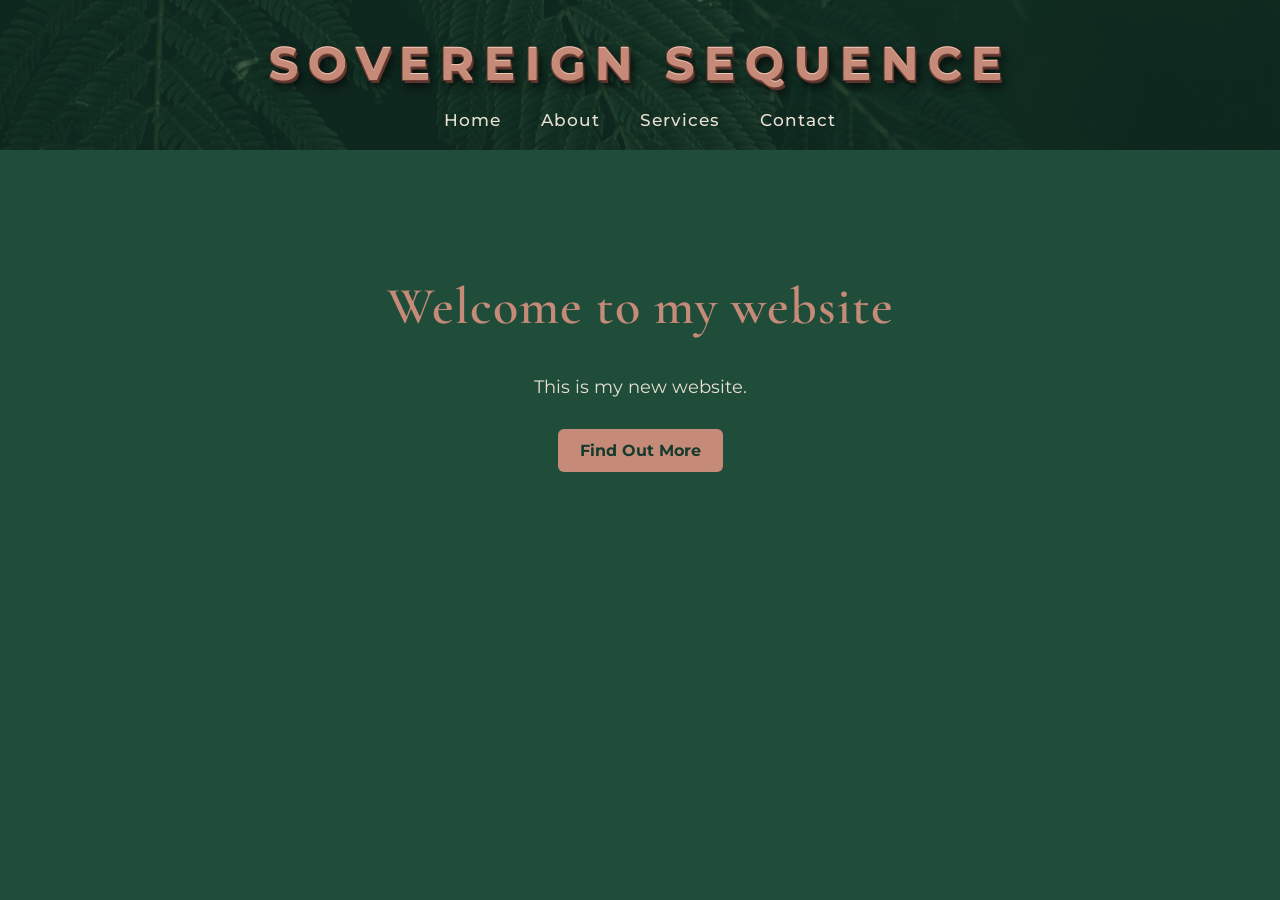
==== index.html @ 803ea630 "Add files via upload" ====
<!DOCTYPE html>
<html>

<head>
    <title>SovSeq site</title>

    <meta name="viewport" content="width=device-width, initial-scale=1.0">

    <link rel="stylesheet" href="style.css">

    <link href="https://fonts.googleapis.com/css2?family=Cormorant+Garamond:wght@500;600;700&family=Montserrat:wght@400;500&display=swap" rel="stylesheet">
</head>

<body>

    <header>

    <div class="logo">
        SOVEREIGN SEQUENCE
    </div>

    <nav>
        <a href="index.html">Home</a>
        <a href="about.html">About</a>
        <a href="services.html">Services</a>
        <a href="contact.html">Contact</a>
    </nav>

</header>

    <main>

        <h1>Welcome to my website</h1>

        <p>This is my new website.</p>

        <a class="button" href="about.html">Find Out More</a>

    </main>

</body>

</html>
---- style.css ----
body {
    margin: 0;
    font-family: 'Montserrat', sans-serif;
    background-color: #1F4D3A;
    color: #E8E0D2;
}

header {
    background-color: #163B2D;
    background-image: linear-gradient(
        rgba(22, 59, 45, 0.55),
        rgba(22, 59, 45, 0.55)
    ),
    url("banner2.jpg");

    background-size: cover;
    background-position: center;
    padding: 35px 20px 20px;
    text-align: center;
}

.logo {
    font-size: 46px;
    font-weight: bold;
    letter-spacing: 10px;
    margin-bottom: 18px;

    color: #C58A78;

    text-shadow:
        0 -1px 0 #F0C9BA,
        1px 1px 0 #6B3D32,
        -1px 1px 0 #6B3D32,
        1px -1px 0 #6B3D32,
        -1px -1px 0 #6B3D32,
        2px 3px 0 #59352D,
        4px 6px 10px rgba(0, 0, 0, 0.85);
}

header a {
    color: #E8E0D2;
    text-decoration: none;
    margin: 0 18px;
    font-size: 17px;
    font-weight: 500;
    letter-spacing: 1px;
    padding-bottom: 6px;
    border-bottom: 1px solid transparent;
    transition: all 0.3s ease;
}

header a:hover {
    color: #C58A78;
    border-bottom: 1px solid #C58A78;
}

main {
    max-width: 900px;
    margin: 70px auto;
    padding: 20px;
    text-align: center;
}

h1 {
    color: #C58A78;
    font-family: 'Cormorant Garamond', serif;
    font-size: 52px;
    font-weight: 600;
    letter-spacing: 1px;
}

p {
    color: #E8E0D2;
    font-size: 18px;
    line-height: 1.6;
}

.button {
    display: inline-block;
    background-color: #C58A78;
    color: #163B2D;
    padding: 12px 22px;
    margin: 10px;
    border-radius: 6px;
    text-decoration: none;
    font-weight: bold;
}

.button:hover {
    background-color: #D5A696;
}

@media (max-width: 600px) {

    header {
        padding: 25px 10px 15px;
    }

    .logo {
        font-size: 36px;
        letter-spacing: 6px;
    }

    header a {
        display: inline-block;
        margin: 8px 7px;
        font-size: 15px;
    }

    main {
        margin: 40px auto;
        padding: 15px;
    }

    h1 {
        font-size: 40px;
    }

    p {
        font-size: 17px;
    }

}
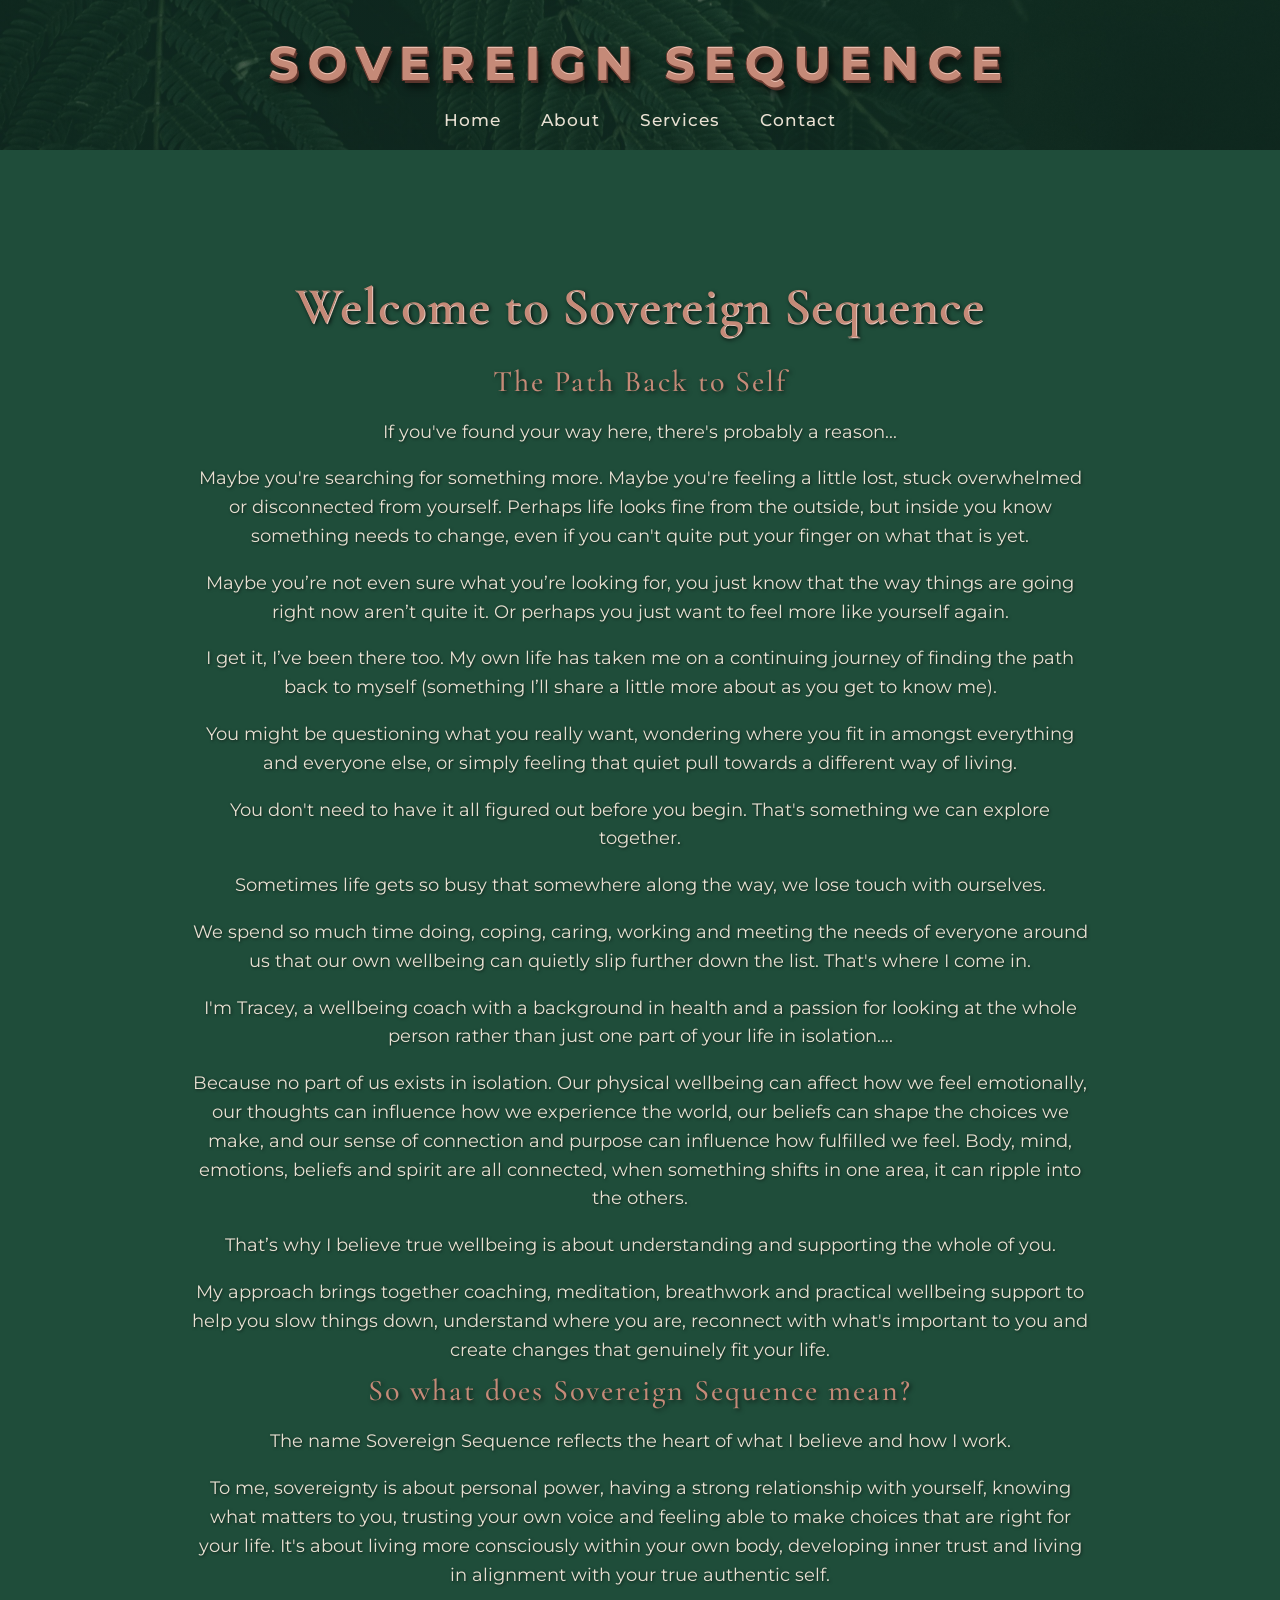
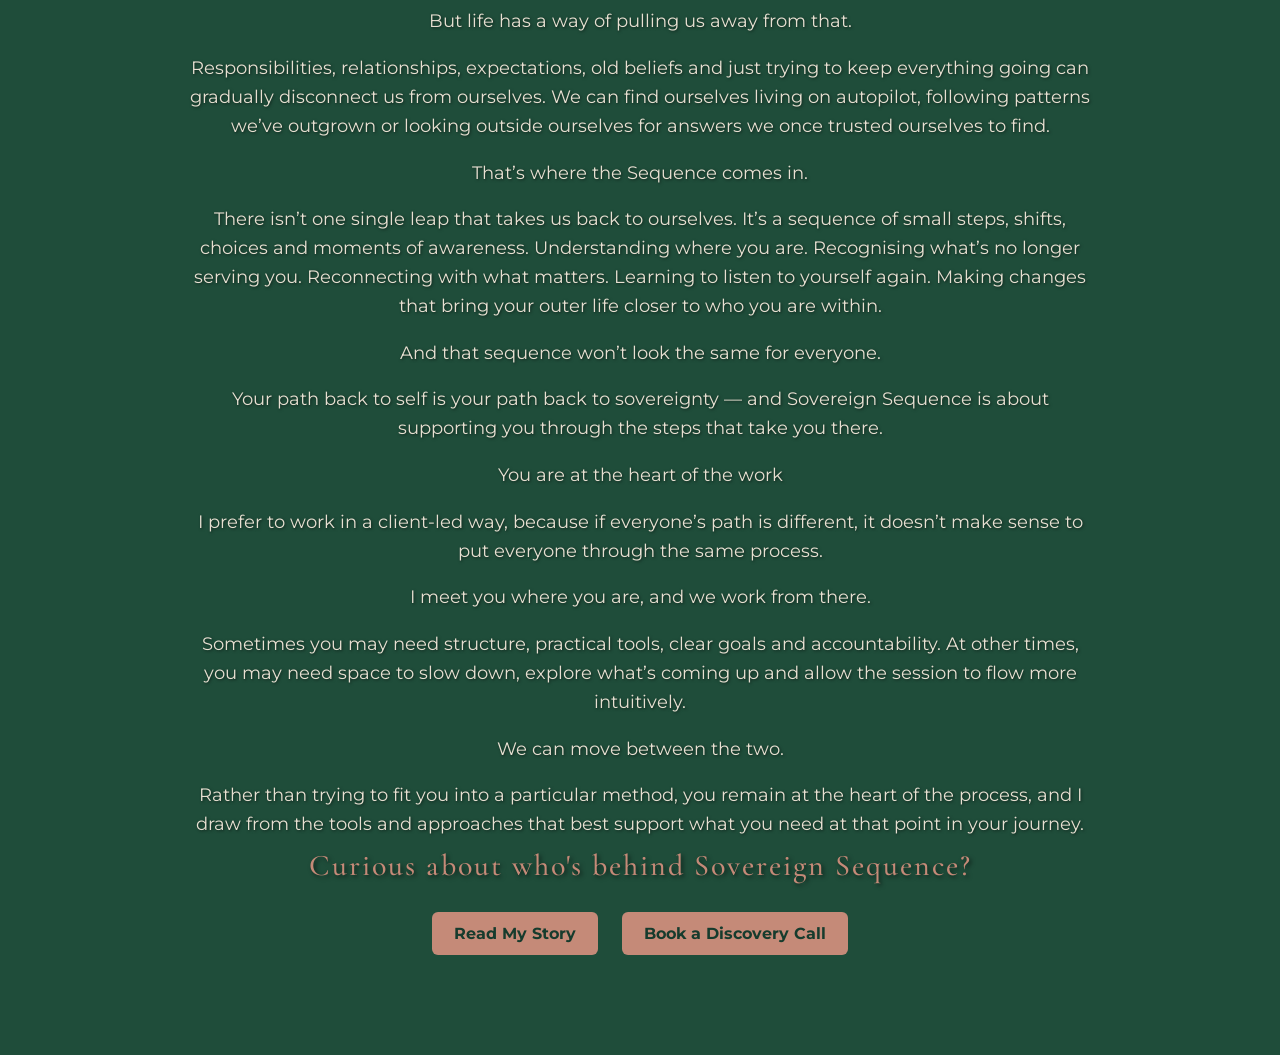
==== commit 0ae2d645: "Add files via upload" ====
--- a/index.html
+++ b/index.html
@@ -30,11 +30,42 @@
 
     <main>
 
-        <h1>Welcome to my website</h1>
+        <h1>Welcome to Sovereign Sequence</h1> <h2>The Path Back to Self</h2>
 
-        <p>This is my new website.</p>
+        <p>If you've found your way here, there's probably a reason...</p>
+        <p>Maybe you're searching for something more. Maybe you're feeling a little lost, stuck overwhelmed or disconnected from yourself. Perhaps life looks fine from the outside, but inside you know something needs to change, even if you can't quite put your finger on what that is yet.</p>
+<p>Maybe you’re not even sure what you’re looking for, you just know that the way things are going right now aren’t quite it. Or perhaps you just want to feel more like yourself again.</p>
+<p>I get it, I’ve been there too. My own life has taken me on a continuing journey of finding the path back to myself (something I’ll share a little more about as you get to know me).</p>
+<p>You might be questioning what you really want, wondering where you fit in amongst everything and everyone else, or simply feeling that quiet pull towards a different way of living.</p>
+<p>You don't need to have it all figured out before you begin. That's something we can explore together.</p>
+<p>Sometimes life gets so busy that somewhere along the way, we lose touch with ourselves.</p>
+<p>We spend so much time doing, coping, caring, working and meeting the needs of everyone around us that our own wellbeing can quietly slip further down the list.
+That's where I come in.</p>
+<p>I'm Tracey, a wellbeing coach with a background in health and a passion for looking at the whole person rather than just one part of your life in isolation….</p>
+<p>Because no part of us exists in isolation. Our physical wellbeing can affect how we feel emotionally, our thoughts can influence how we experience the world, our beliefs can shape the choices we make, and our sense of connection and purpose can influence how fulfilled we feel. Body, mind, emotions, beliefs and spirit are all connected, when something shifts in one area, it can ripple into the others.</p>
+<p>That’s why I believe true wellbeing is about understanding and supporting the whole of you.</p>
+<p>My approach brings together coaching, meditation, breathwork and practical wellbeing support to help you slow things down, understand where you are, reconnect with what's important to you and create changes that genuinely fit your life.</p>
+<h3>So what does Sovereign Sequence mean?</h3>
+<p>The name Sovereign Sequence reflects the heart of what I believe and how I work.</p>
+<p>To me, sovereignty is about personal power, having a strong relationship with yourself, knowing what matters to you, trusting your own voice and feeling able to make choices that are right for your life. It's about living more consciously within your own body, developing inner trust and living in alignment with your true authentic self.</p>
+<p>But life has a way of pulling us away from that.</p>
+<p>Responsibilities, relationships, expectations, old beliefs and just trying to keep everything going can gradually disconnect us from ourselves. We can find ourselves living on autopilot, following patterns we’ve outgrown or looking outside ourselves for answers we once trusted ourselves to find.</p>
+<p>That’s where the Sequence comes in.</p>
+<p>There isn’t one single leap that takes us back to ourselves. It’s a sequence of small steps, shifts, choices and moments of awareness. Understanding where you are. Recognising what’s no longer serving you. Reconnecting with what matters. Learning to listen to yourself again. Making changes that bring your outer life closer to who you are within.</p>
+<p>And that sequence won’t look the same for everyone.</p>
+<p>Your path back to self is your path back to sovereignty — and Sovereign Sequence is about supporting you through the steps that take you there.</p>
+<p>You are at the heart of the work</p>
+<p>I prefer to work in a client-led way, because if everyone’s path is different, it doesn’t make sense to put everyone through the same process.</p>
+<p>I meet you where you are, and we work from there.</p>
+<p>Sometimes you may need structure, practical tools, clear goals and accountability. At other times, you may need space to slow down, explore what’s coming up and allow the session to flow more intuitively.</p>
+<p>We can move between the two.</p>
+<p>Rather than trying to fit you into a particular method, you remain at the heart of the process, and I draw from the tools and approaches that best support what you need at that point in your journey.</p>
 
-        <a class="button" href="about.html">Find Out More</a>
+<h3>Curious about who's behind Sovereign Sequence?</h3>
+
+        <a class="button" href="about.html">Read My Story</a>
+        <a class="button" href="#">Book a Discovery Call</a>
+
 
     </main>
 
--- a/style.css
+++ b/style.css
@@ -62,17 +62,21 @@
 }
 
 h1 {
-    color: #C58A78;
-    font-family: 'Cormorant Garamond', serif;
-    font-size: 52px;
-    font-weight: 600;
-    letter-spacing: 1px;
+color: #C58A78;
+font-family: 'Cormorant Garamond', serif;
+font-size: 52px;
+font-weight: 600;
+letter-spacing: 1px;
+text-shadow:
+1px 1px 0 #E8C7BC,
+2px 2px 4px rgba(0, 0, 0, 0.90);
 }
 
 p {
     color: #E8E0D2;
     font-size: 18px;
     line-height: 1.6;
+    text-shadow: 1px 1px 3px rgba(0, 0, 0, 0.55);
 }
 
 .button {
@@ -120,4 +124,26 @@
         font-size: 17px;
     }
 
+}
+
+h2 {
+color: #C58A78;
+font-family: 'Cormorant Garamond', serif;
+font-size: 30px;
+font-weight: 500;
+letter-spacing: 2px;
+text-shadow: 2px 2px 4px rgba(0, 0, 0, 0.60);
+margin-top: -10px;
+margin-bottom: 18px;
+}
+
+h3 {
+color: #C58A78;
+font-family: 'Cormorant Garamond', serif;
+font-size: 30px;
+font-weight: 500;
+letter-spacing: 2px;
+text-shadow: 2px 2px 4px rgba(0, 0, 0, 0.60);
+margin-top: -10px;
+margin-bottom: 18px;
 }
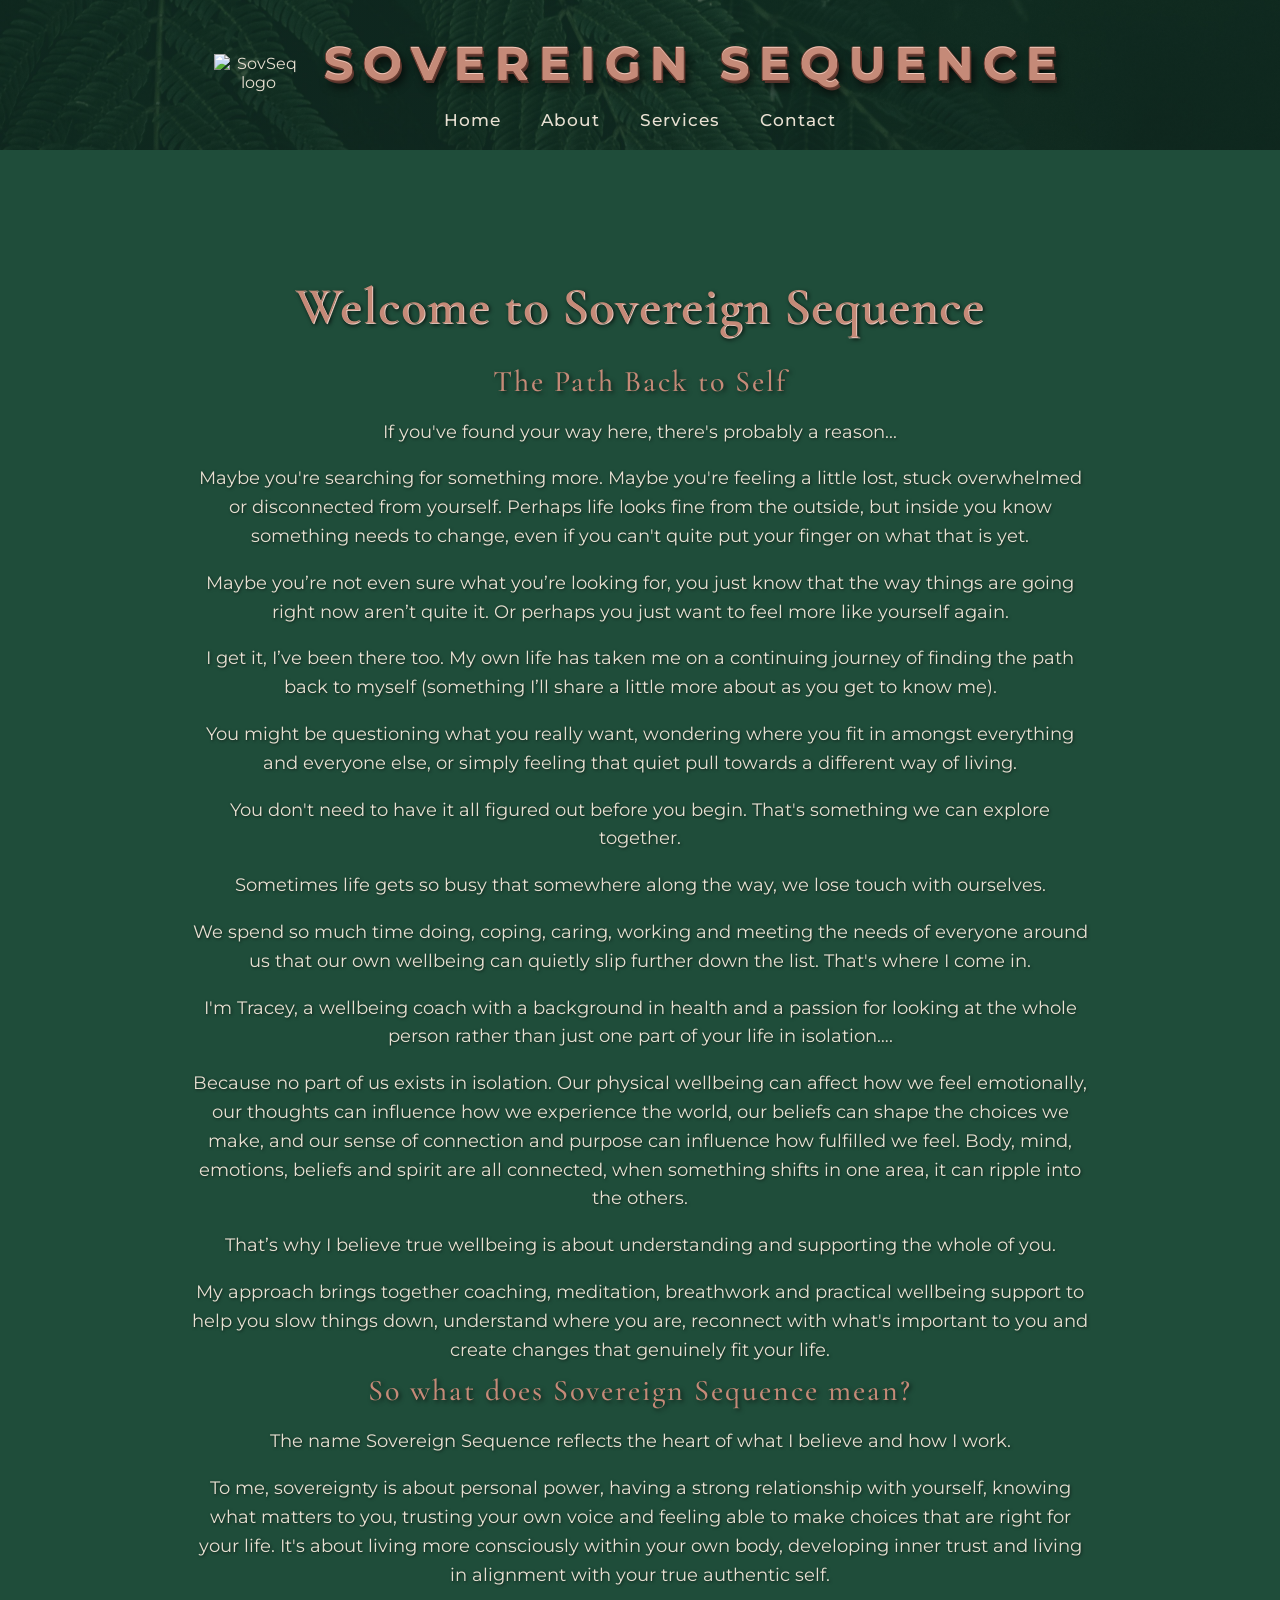
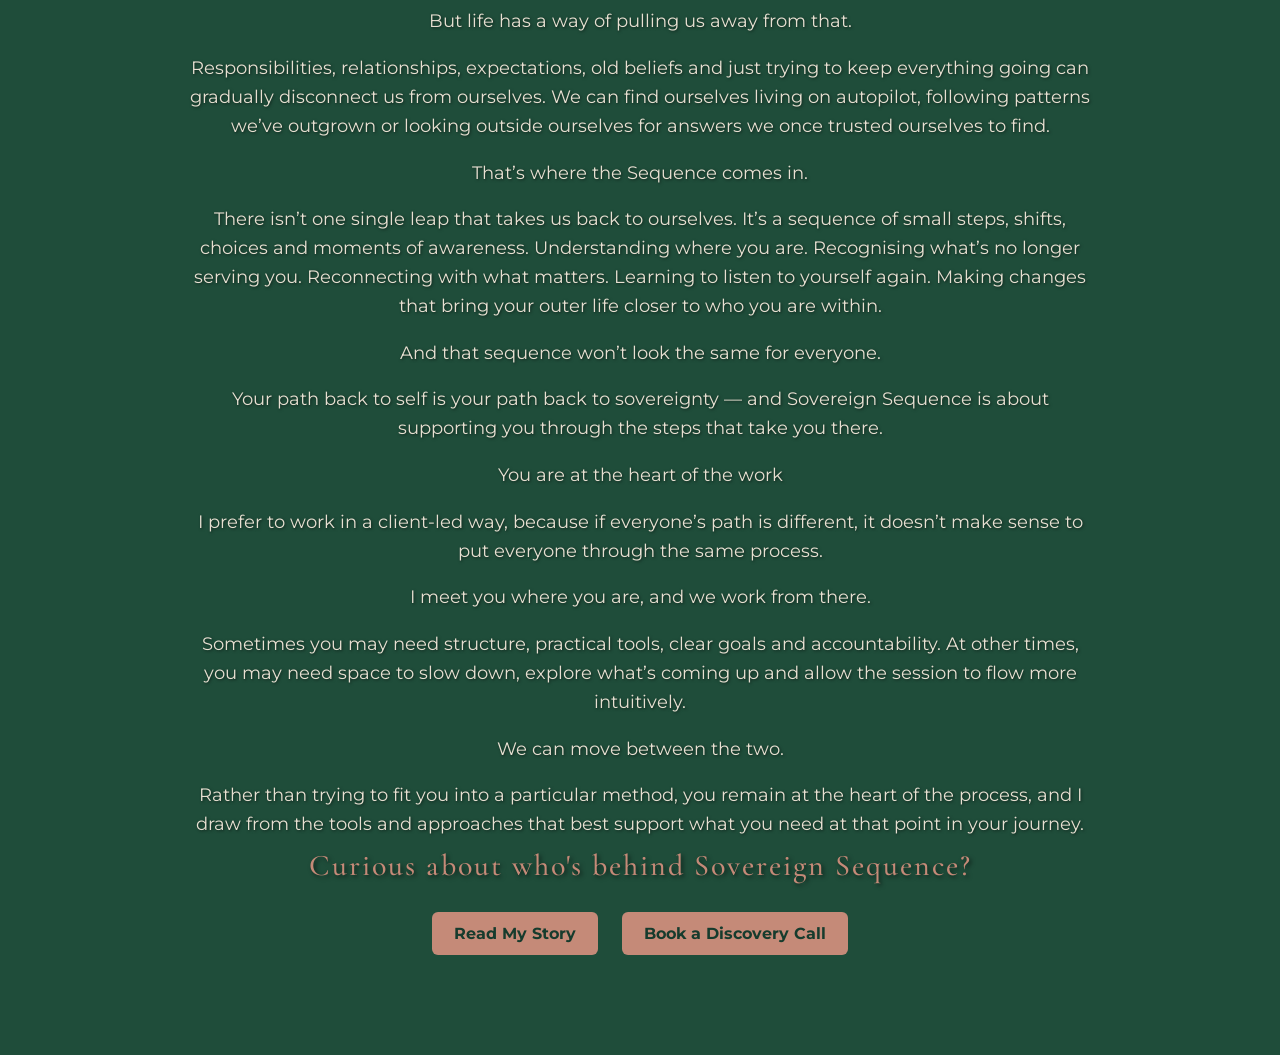
==== commit 1e93d124: "Add files via upload" ====
--- a/index.html
+++ b/index.html
@@ -13,10 +13,13 @@
 
 <body>
 
-    <header>
+<header>
 
-    <div class="logo">
-        SOVEREIGN SEQUENCE
+    <div class="logo-area">
+        <img src="logo.jpg" alt="SovSeq logo">
+        <div class="logo">
+            SOVEREIGN SEQUENCE
+        </div>
     </div>
 
     <nav>
--- a/style.css
+++ b/style.css
@@ -146,4 +146,27 @@
 text-shadow: 2px 2px 4px rgba(0, 0, 0, 0.60);
 margin-top: -10px;
 margin-bottom: 18px;
+}
+
+.logo-area img {
+    width: 90px;
+    height: auto;
+}
+
+.logo-area {
+    display: flex;
+    align-items: center;
+    justify-content: center;
+    gap: 20px;
+}
+
+@media (max-width: 768px) {
+    .logo-area {
+        flex-direction: column;
+        gap: 10px;
+    }
+
+    .logo-area img {
+        width: 70px;
+    }
 }
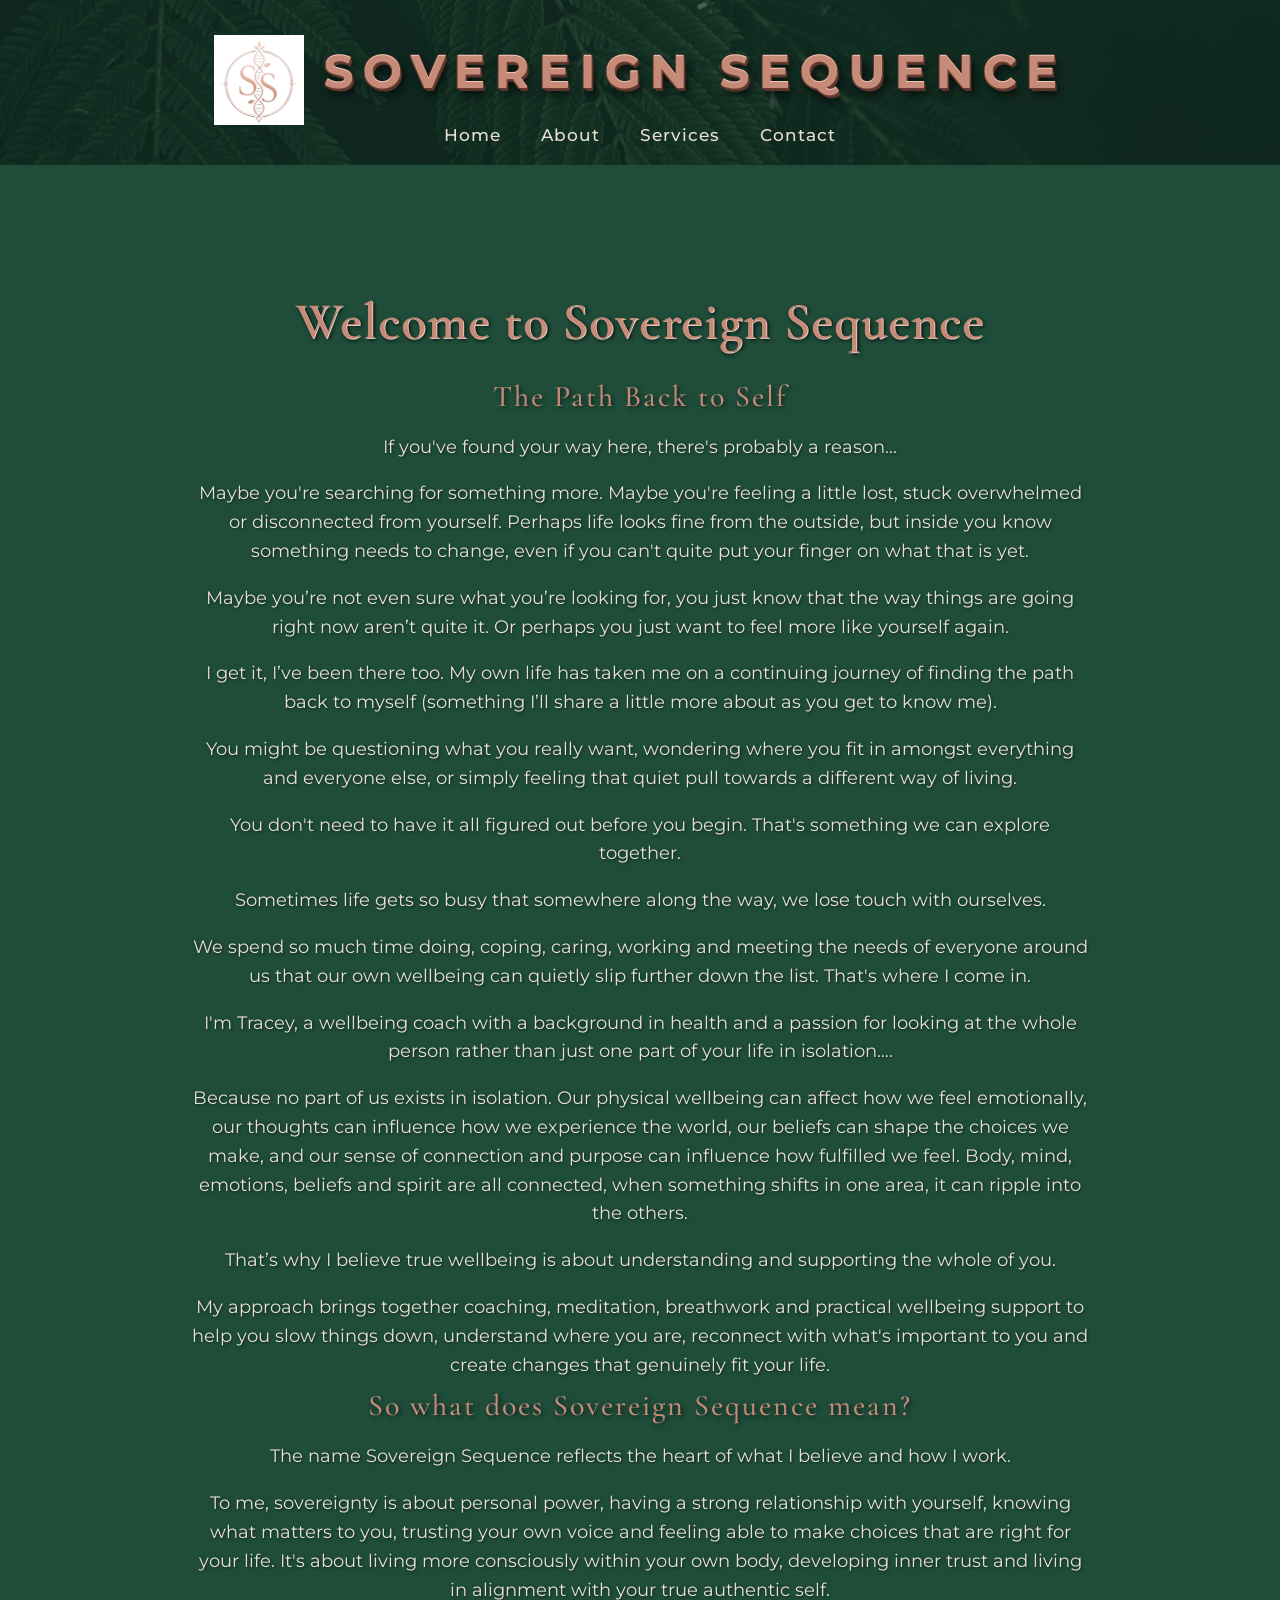
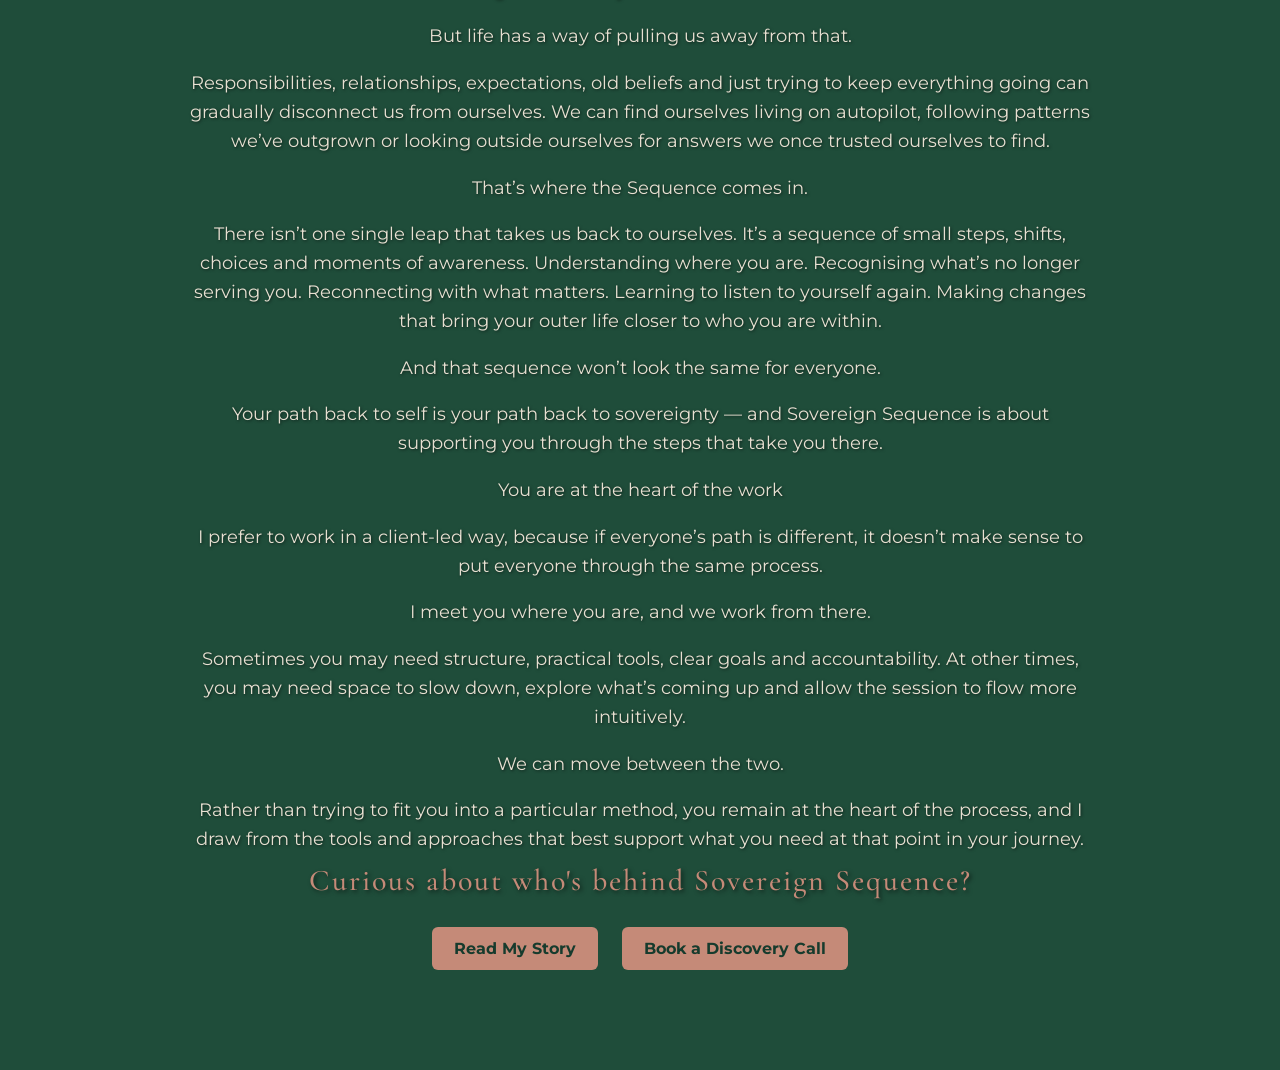
==== commit 6c4917dd: "Add files via upload" ====
--- a/index.html
+++ b/index.html
@@ -16,7 +16,7 @@
 <header>
 
     <div class="logo-area">
-        <img src="logo.jpg" alt="SovSeq logo">
+        <img src="logo.png" alt="SovSeq logo">
         <div class="logo">
             SOVEREIGN SEQUENCE
         </div>
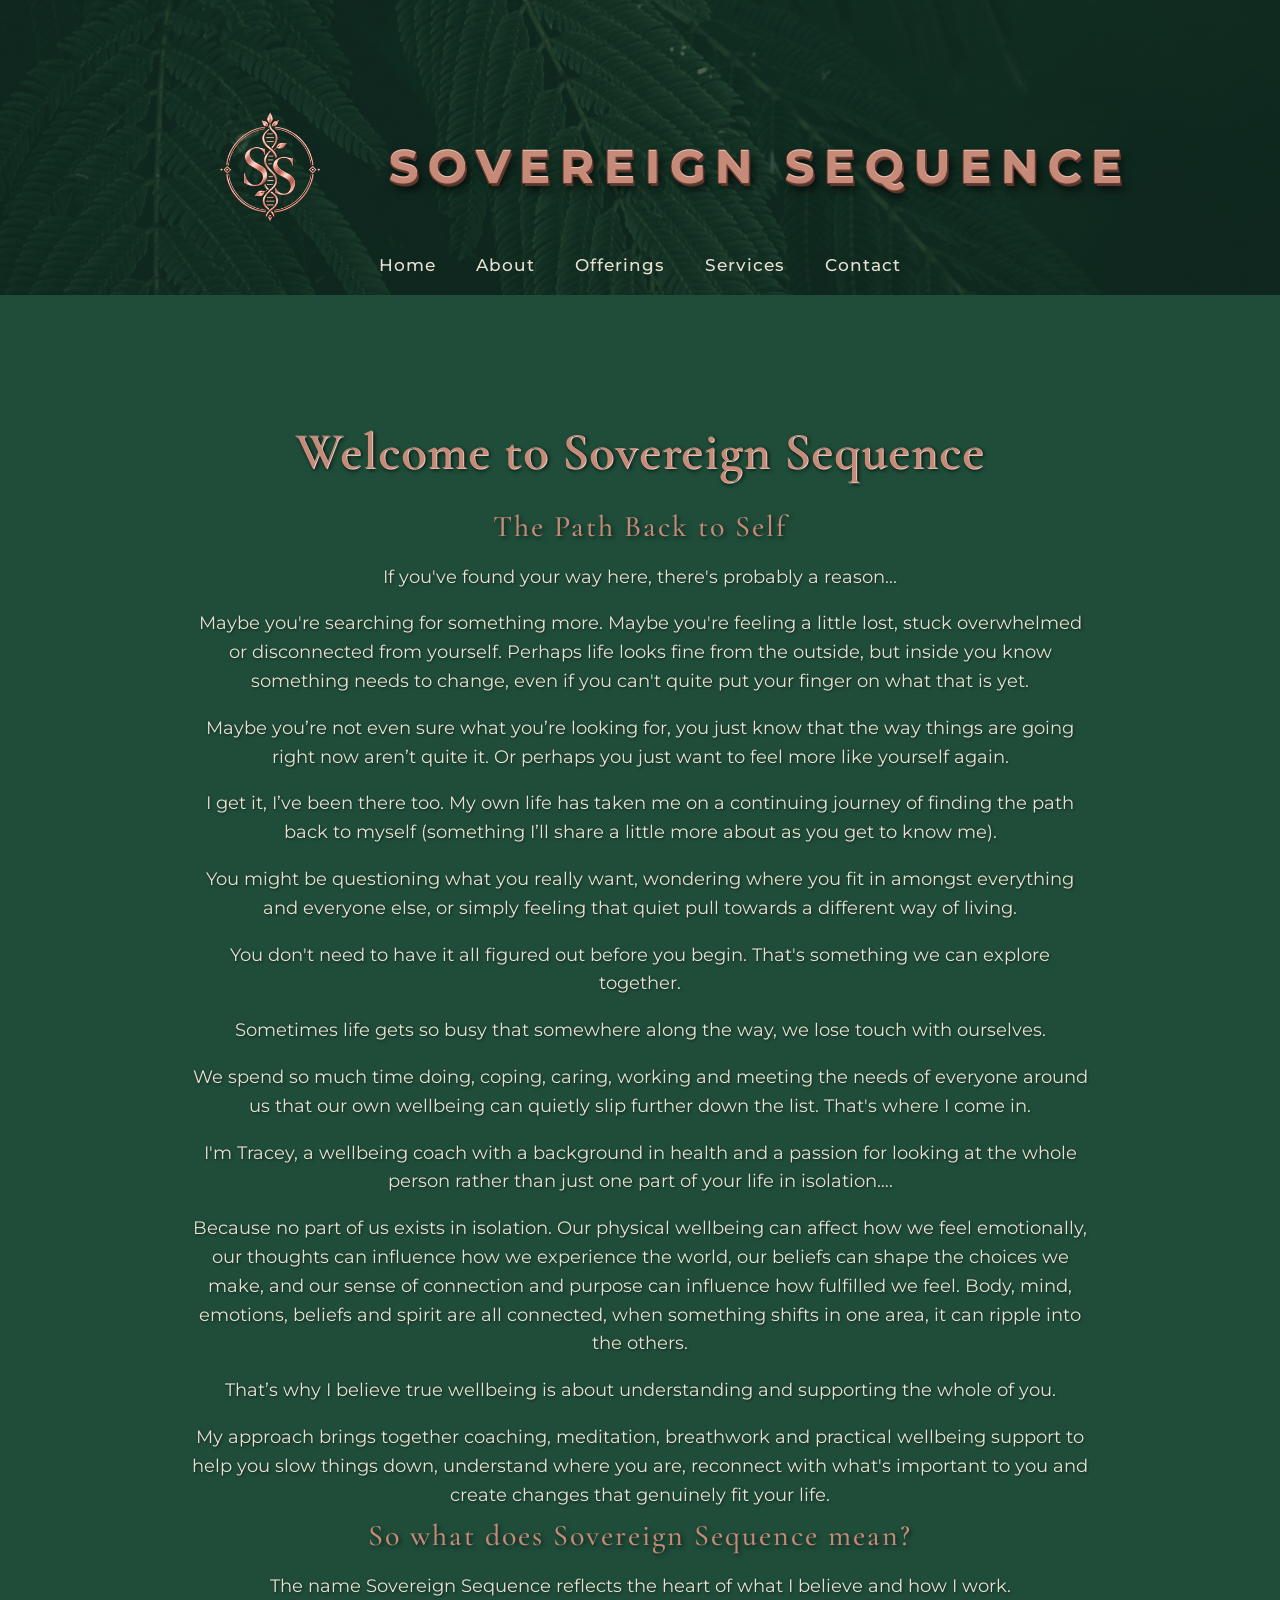
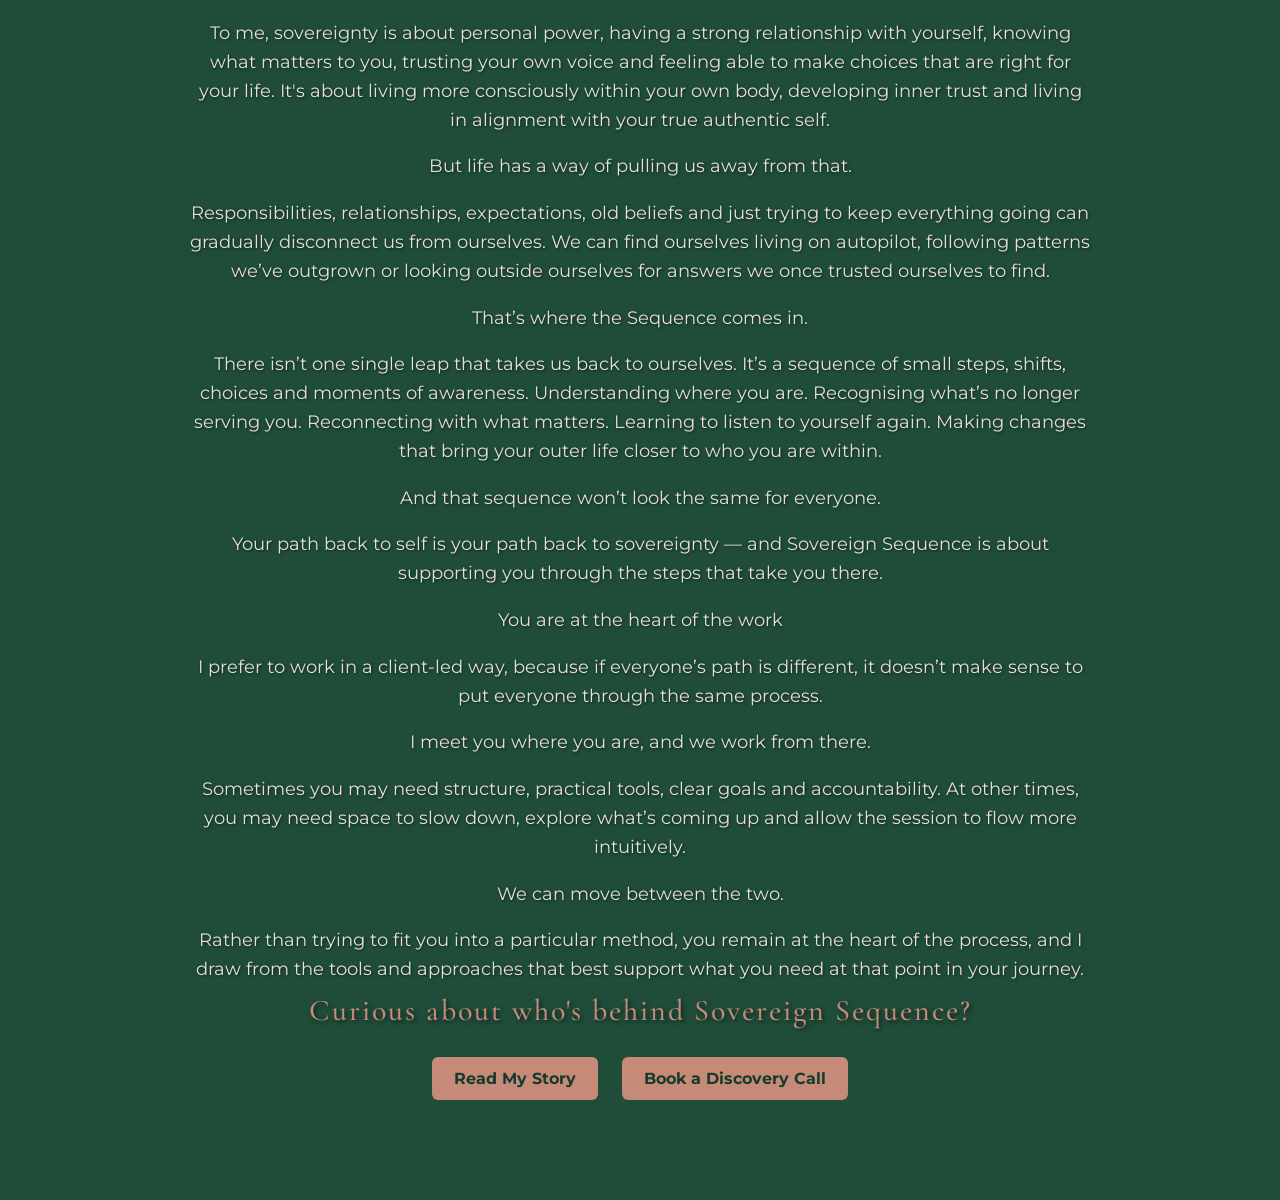
==== commit bf226881: "Add files via upload" ====
--- a/index.html
+++ b/index.html
@@ -25,6 +25,7 @@
     <nav>
         <a href="index.html">Home</a>
         <a href="about.html">About</a>
+        <a href="offerings.html">Offerings</a>
         <a href="services.html">Services</a>
         <a href="contact.html">Contact</a>
     </nav>
--- a/style.css
+++ b/style.css
@@ -107,7 +107,7 @@
 
     header a {
         display: inline-block;
-        margin: 8px 7px;
+        margin: 17px 7px;
         font-size: 15px;
     }
 
@@ -149,7 +149,7 @@
 }
 
 .logo-area img {
-    width: 90px;
+    width: 220px;
     height: auto;
 }
 
@@ -160,13 +160,24 @@
     gap: 20px;
 }
 
+.logo {
+    transform: translateY(30px);
+}
+
 @media (max-width: 768px) {
     .logo-area {
         flex-direction: column;
-        gap: 10px;
+        gap: 0px;
     }
 
     .logo-area img {
-        width: 70px;
+        width: 200px;
+         transform: translateX(-10px);
+    }
+}
+
+    @media (max-width: 600px) {
+    main {
+        padding-top: 70px;
     }
 }
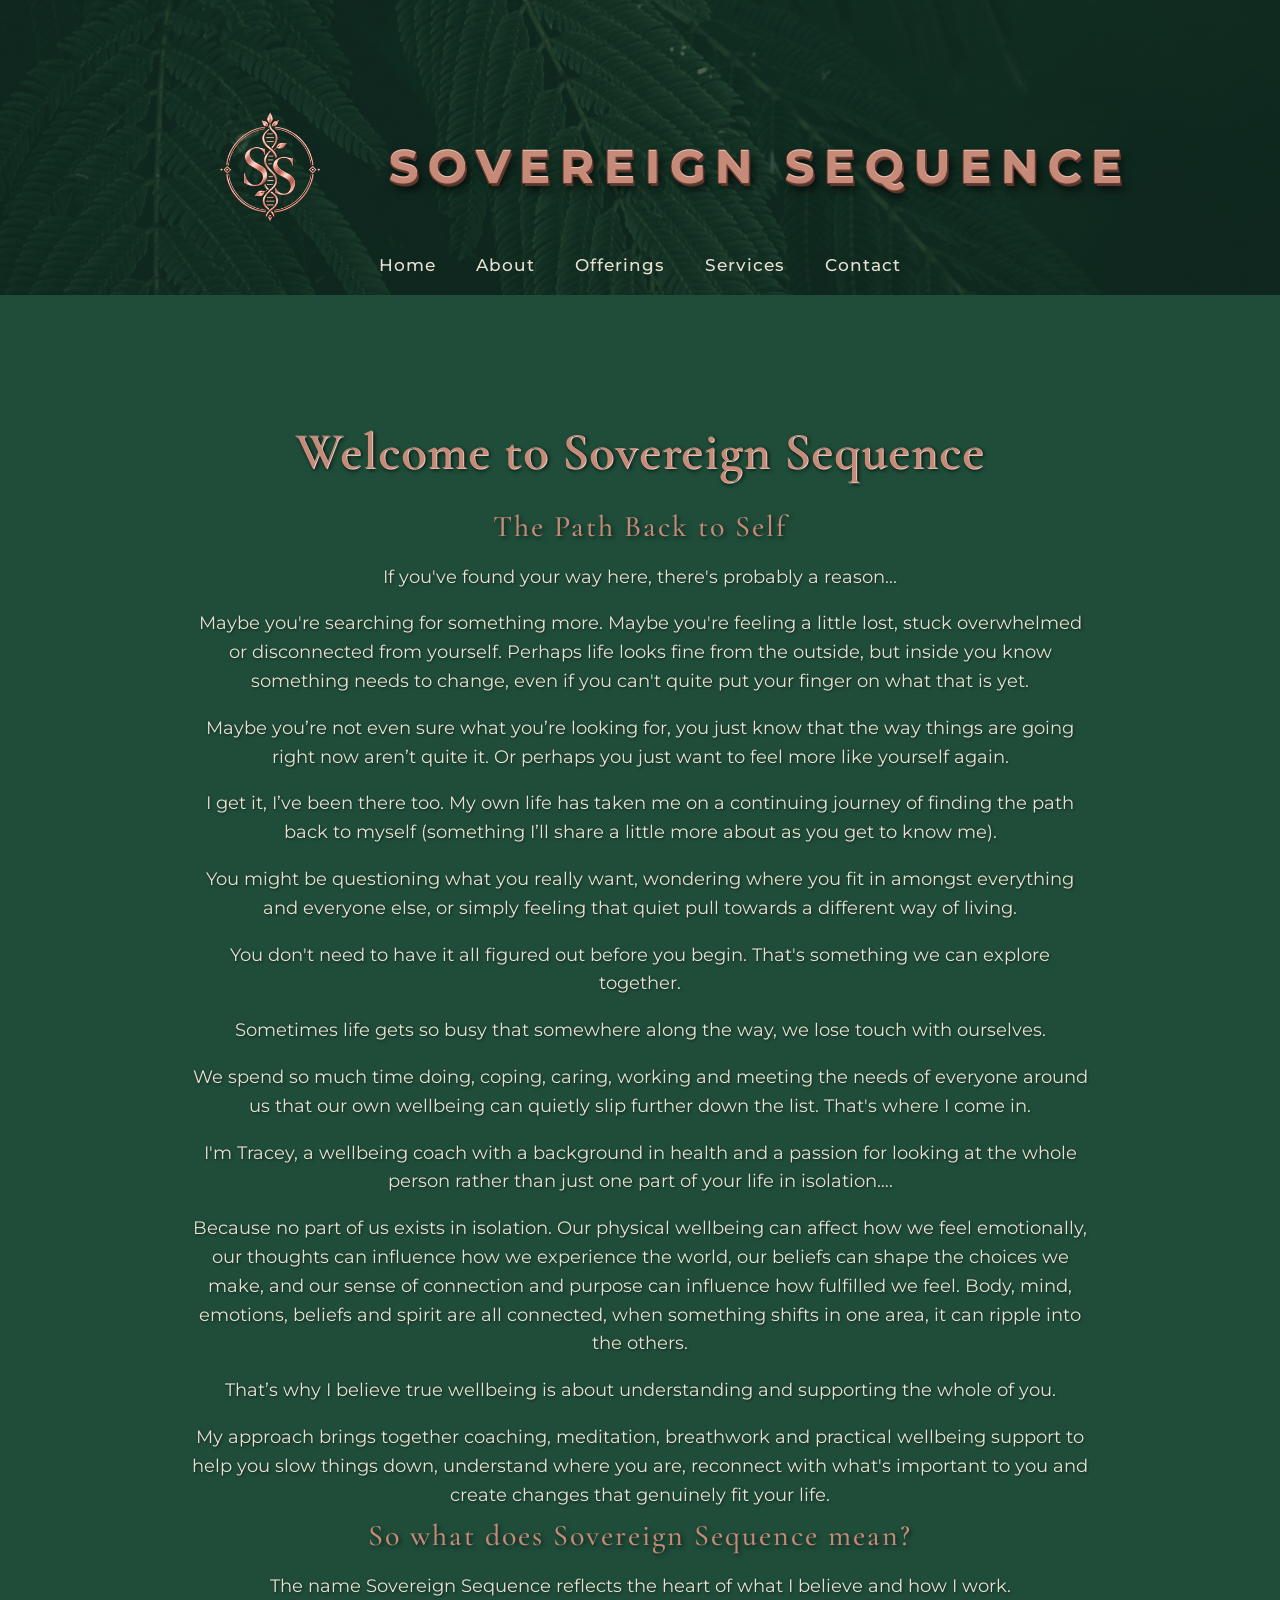
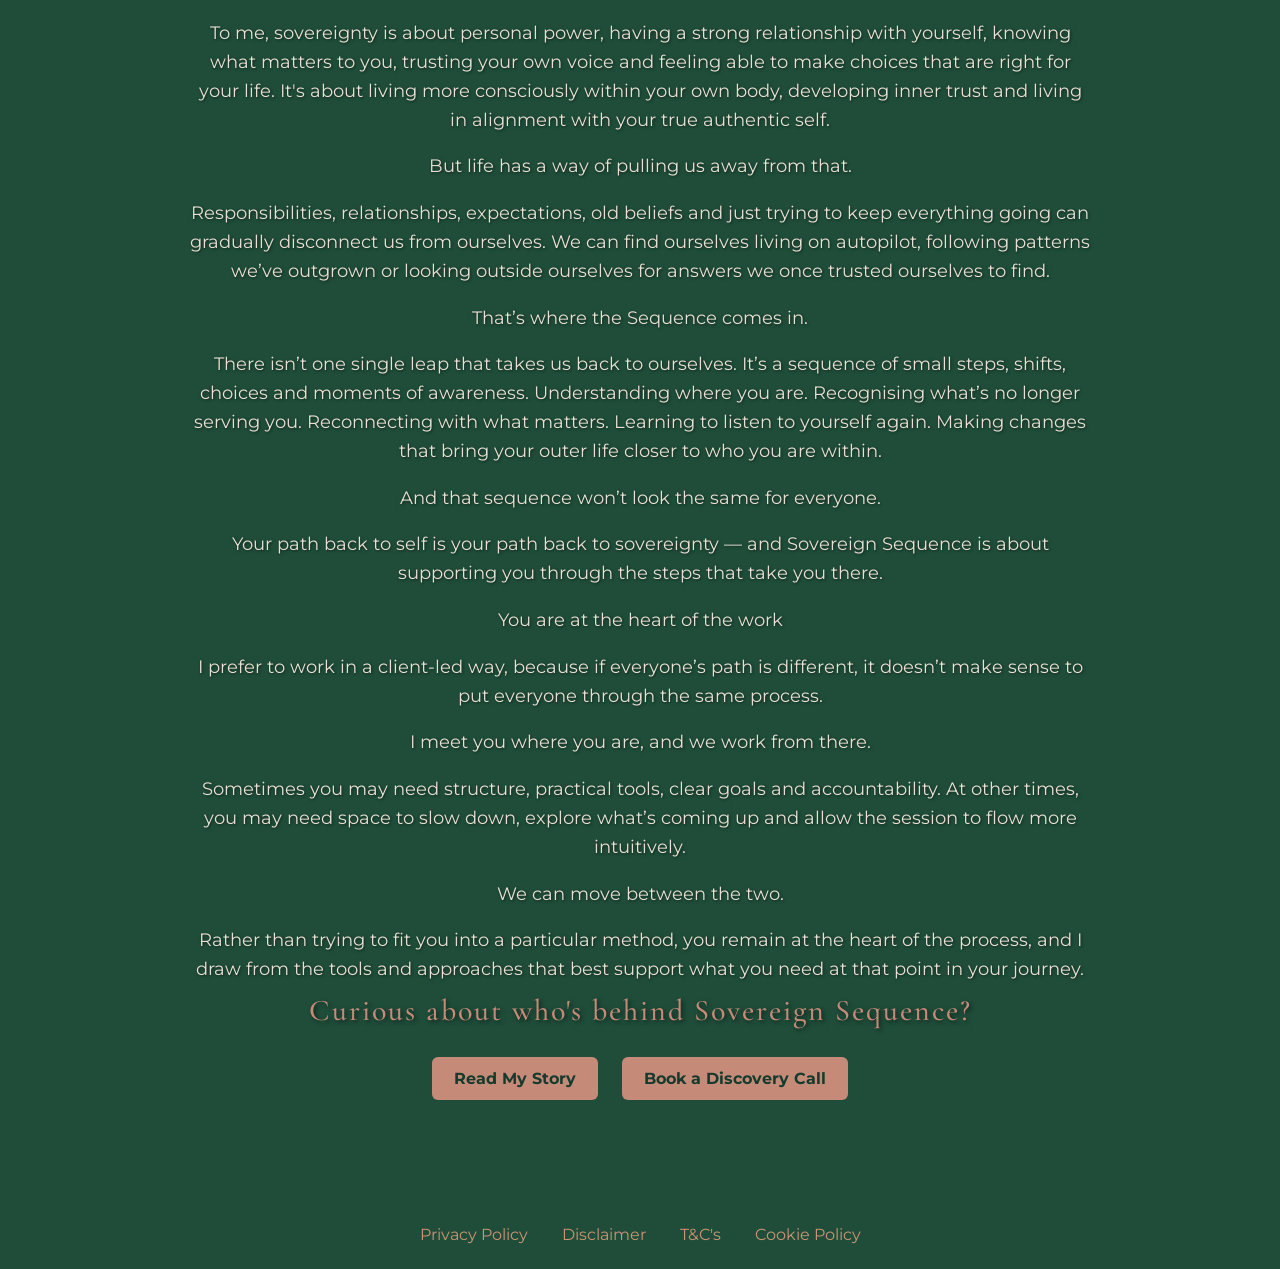
==== commit bd2a7254: "Add files via upload" ====
--- a/index.html
+++ b/index.html
@@ -73,6 +73,13 @@
 
     </main>
 
+<footer>
+    <a href="privacy.html">Privacy Policy</a>
+    <a href="disclaimer.html">Disclaimer</a>
+    <a href="terms.html">T&C's</a>
+    <a href="cookies.html">Cookie Policy</a>
+</footer>
+
 </body>
 
 </html>
--- a/style.css
+++ b/style.css
@@ -180,4 +180,35 @@
     main {
         padding-top: 70px;
     }
+}
+
+footer {
+    width: 100%;
+    text-align: center;
+    padding: 25px 15px;
+    margin-top: 40px;
+    box-sizing: border-box;
+}
+
+footer a {
+    color: #c99572 !important;
+    text-decoration: none !important;
+    display: inline-block !important;
+    margin: 0 15px !important;
+}
+
+footer a:hover {
+    color: #e1b08d !important;
+    text-decoration: underline;
+}
+@media (min-width: 769px) {
+    footer {
+        text-align: center;
+    }
+
+    footer a {
+        color: #c99572 !important;
+        display: inline-block !important;
+        margin: 0 15px !important;
+    }
 }
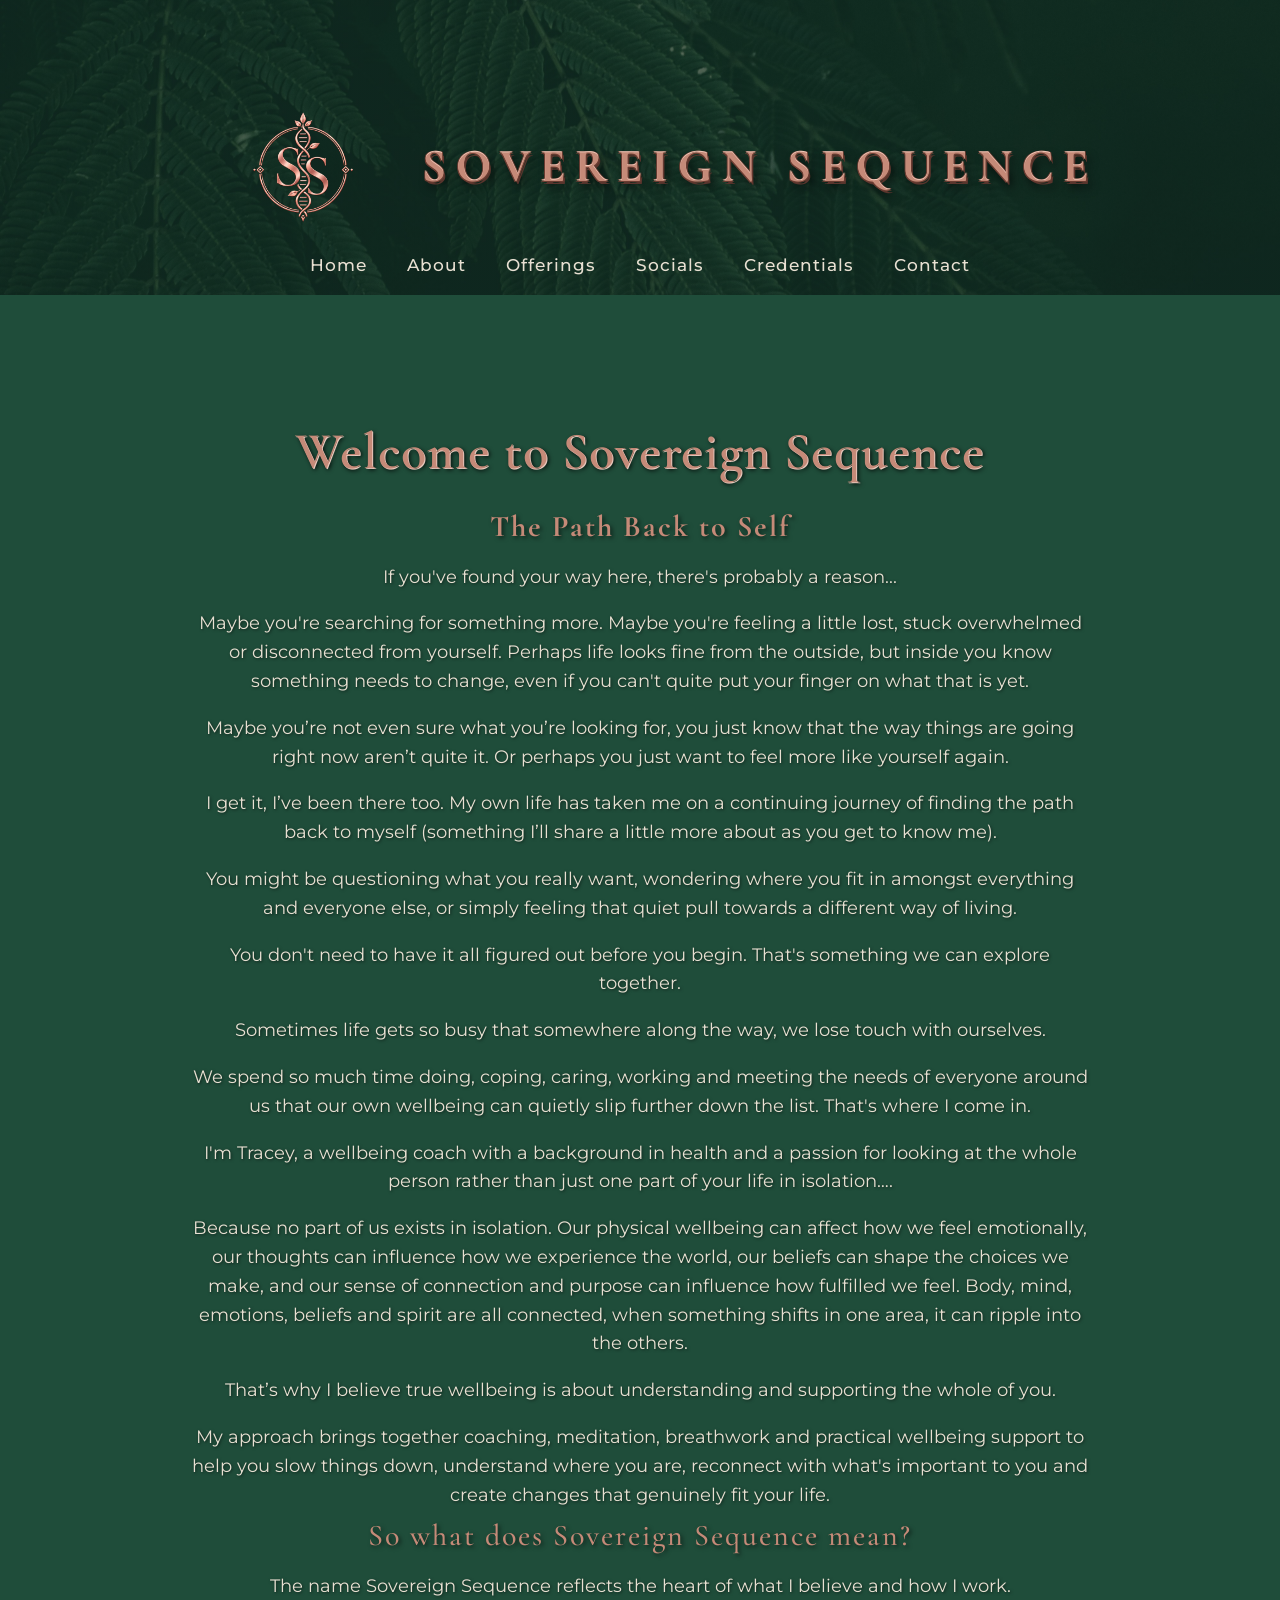
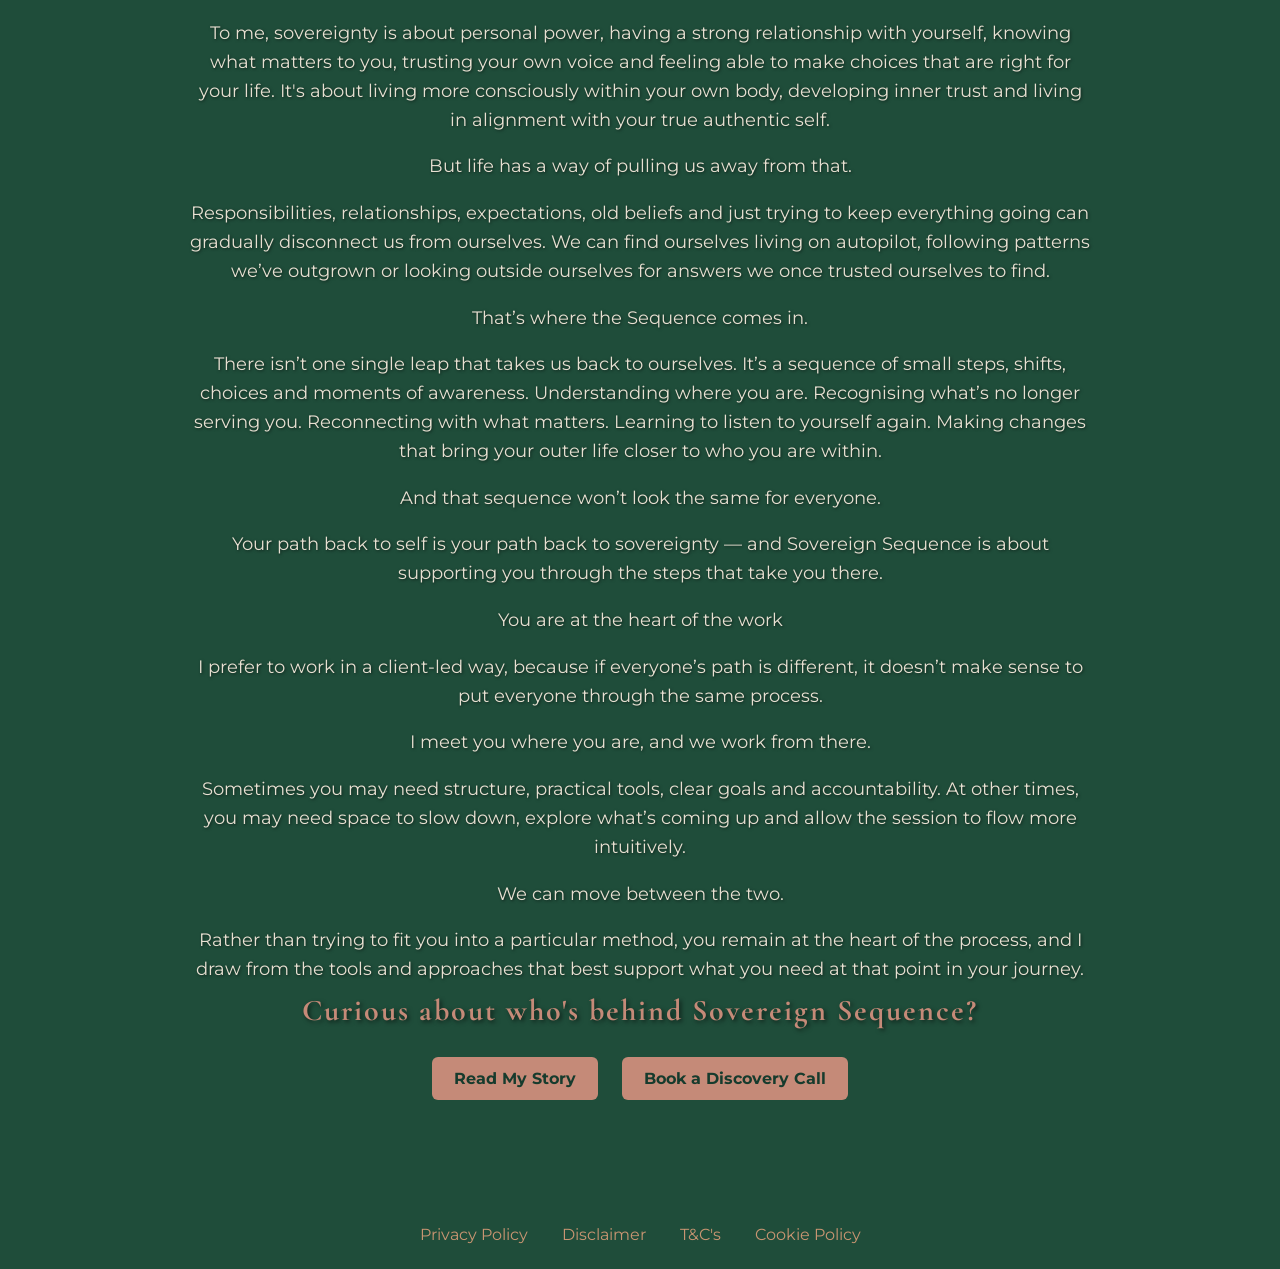
==== commit 04219799: "Add files via upload" ====
--- a/index.html
+++ b/index.html
@@ -26,7 +26,8 @@
         <a href="index.html">Home</a>
         <a href="about.html">About</a>
         <a href="offerings.html">Offerings</a>
-        <a href="services.html">Services</a>
+        <a href="socials.html">Socials</a>
+        <a href="credentials.html">Credentials</a>
         <a href="contact.html">Contact</a>
     </nav>
 
@@ -34,7 +35,7 @@
 
     <main>
 
-        <h1>Welcome to Sovereign Sequence</h1> <h2>The Path Back to Self</h2>
+        <h1>Welcome to Sovereign Sequence</h1> <h2><strong>The Path Back to Self</strong></h2>
 
         <p>If you've found your way here, there's probably a reason...</p>
         <p>Maybe you're searching for something more. Maybe you're feeling a little lost, stuck overwhelmed or disconnected from yourself. Perhaps life looks fine from the outside, but inside you know something needs to change, even if you can't quite put your finger on what that is yet.</p>
@@ -65,7 +66,7 @@
 <p>We can move between the two.</p>
 <p>Rather than trying to fit you into a particular method, you remain at the heart of the process, and I draw from the tools and approaches that best support what you need at that point in your journey.</p>
 
-<h3>Curious about who's behind Sovereign Sequence?</h3>
+<h3><strong>Curious about who's behind Sovereign Sequence?</strong></h3>
 
         <a class="button" href="about.html">Read My Story</a>
         <a class="button" href="#">Book a Discovery Call</a>
--- a/style.css
+++ b/style.css
@@ -22,6 +22,7 @@
 .logo {
     font-size: 46px;
     font-weight: bold;
+    font-family: 'Cormorant Garamond', serif;
     letter-spacing: 10px;
     margin-bottom: 18px;
 
@@ -199,7 +200,7 @@
 
 footer a:hover {
     color: #e1b08d !important;
-    text-decoration: underline;
+    text-decoration: underline !important;
 }
 @media (min-width: 769px) {
     footer {
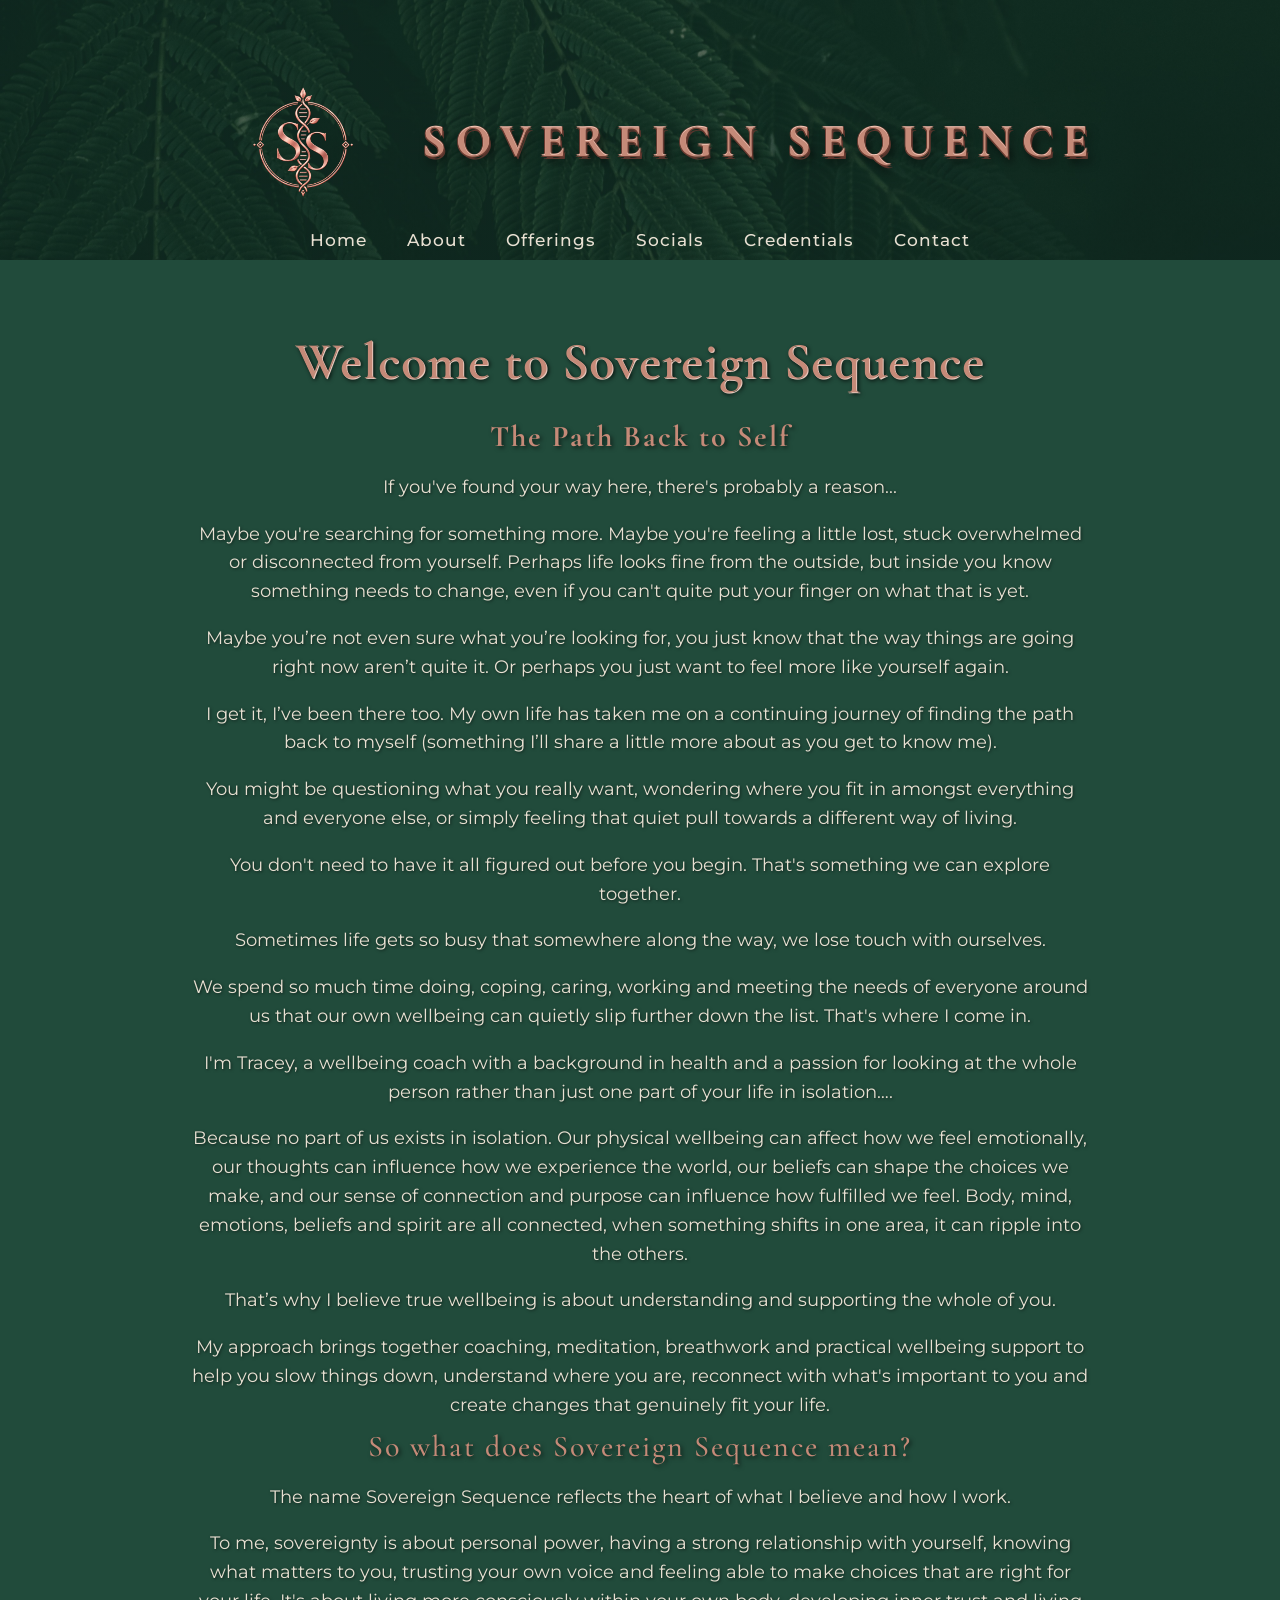
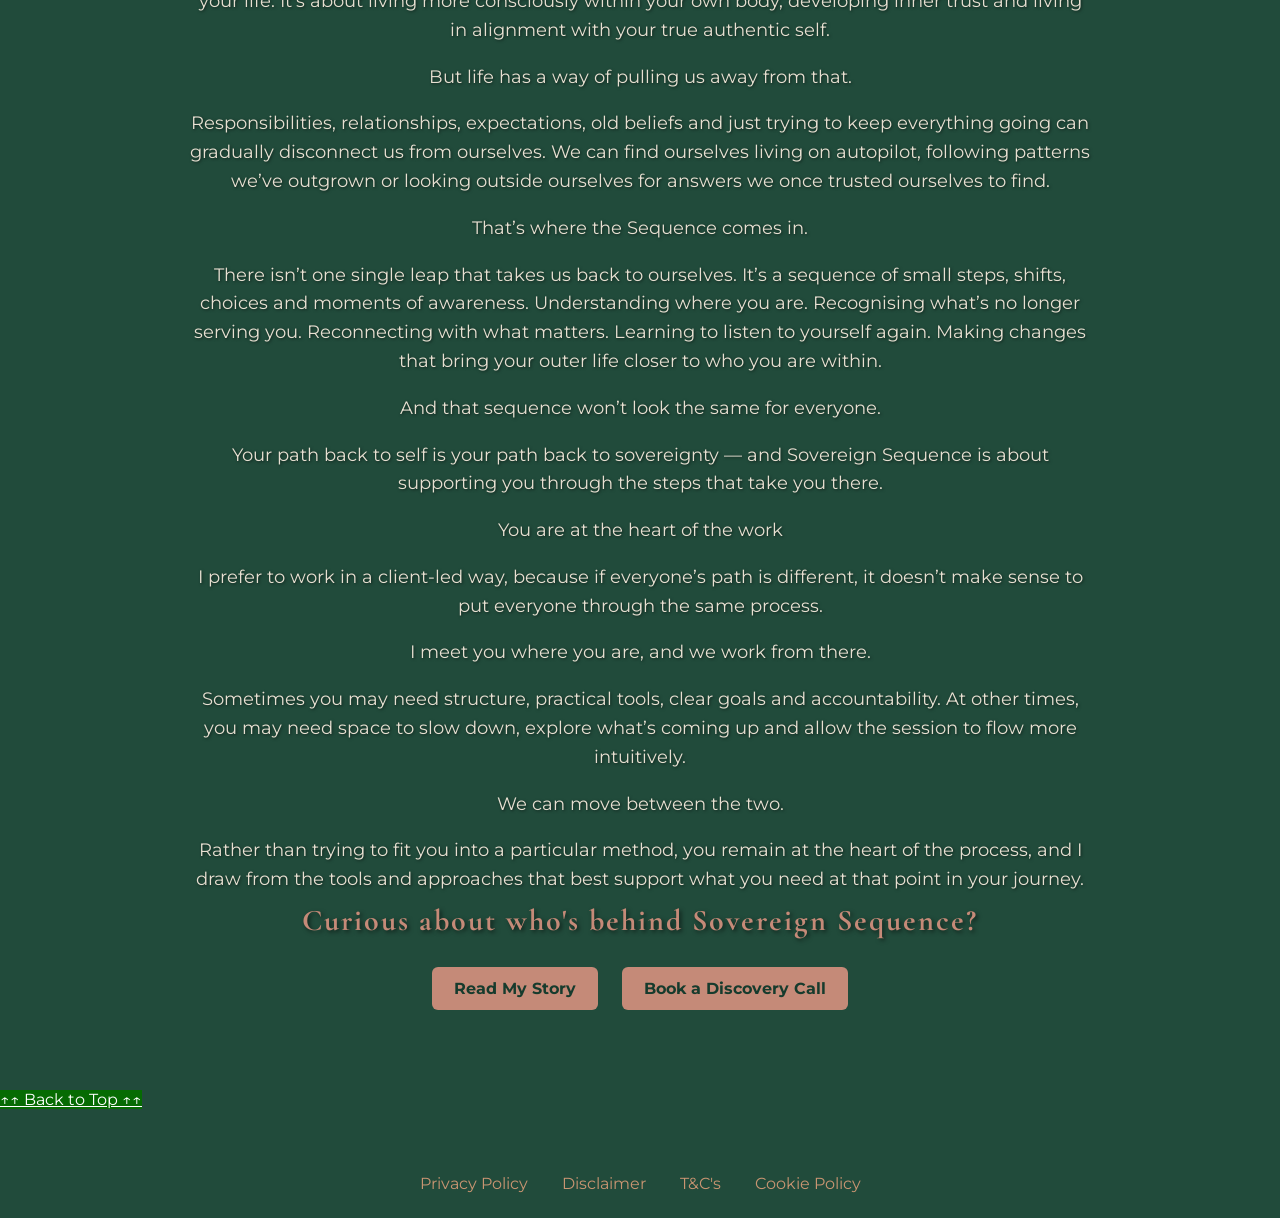
==== commit a931484f: "Add files via upload" ====
--- a/index.html
+++ b/index.html
@@ -9,9 +9,18 @@
     <link rel="stylesheet" href="style.css">
 
     <link href="https://fonts.googleapis.com/css2?family=Cormorant+Garamond:wght@500;600;700&family=Montserrat:wght@400;500&display=swap" rel="stylesheet">
+
+<style>
+    #myBtn {
+      background-color: #066b03;
+      color: white;
+    }
+</style>
 </head>
 
 <body>
+
+
 
 <header>
 
@@ -74,6 +83,8 @@
 
     </main>
 
+<a href="#"  id="myBtn" class="back-to-top">&uarr;&uarr; Back to Top &uarr;&uarr;</a>
+
 <footer>
     <a href="privacy.html">Privacy Policy</a>
     <a href="disclaimer.html">Disclaimer</a>
@@ -81,6 +92,8 @@
     <a href="cookies.html">Cookie Policy</a>
 </footer>
 
+
+
 </body>
 
 </html>
--- a/style.css
+++ b/style.css
@@ -1,12 +1,12 @@
 body {
     margin: 0;
     font-family: 'Montserrat', sans-serif;
-    background-color: #1F4D3A;
+    background-color: #214B3B;
     color: #E8E0D2;
 }
 
 header {
-    background-color: #163B2D;
+    background-color: #214B3B;
     background-image: linear-gradient(
         rgba(22, 59, 45, 0.55),
         rgba(22, 59, 45, 0.55)
@@ -15,7 +15,7 @@
 
     background-size: cover;
     background-position: center;
-    padding: 35px 20px 20px;
+    padding: 10px 10px 10px;
     text-align: center;
 }
 
@@ -58,7 +58,7 @@
 main {
     max-width: 900px;
     margin: 70px auto;
-    padding: 20px;
+    padding: 0px;
     text-align: center;
 }
 
